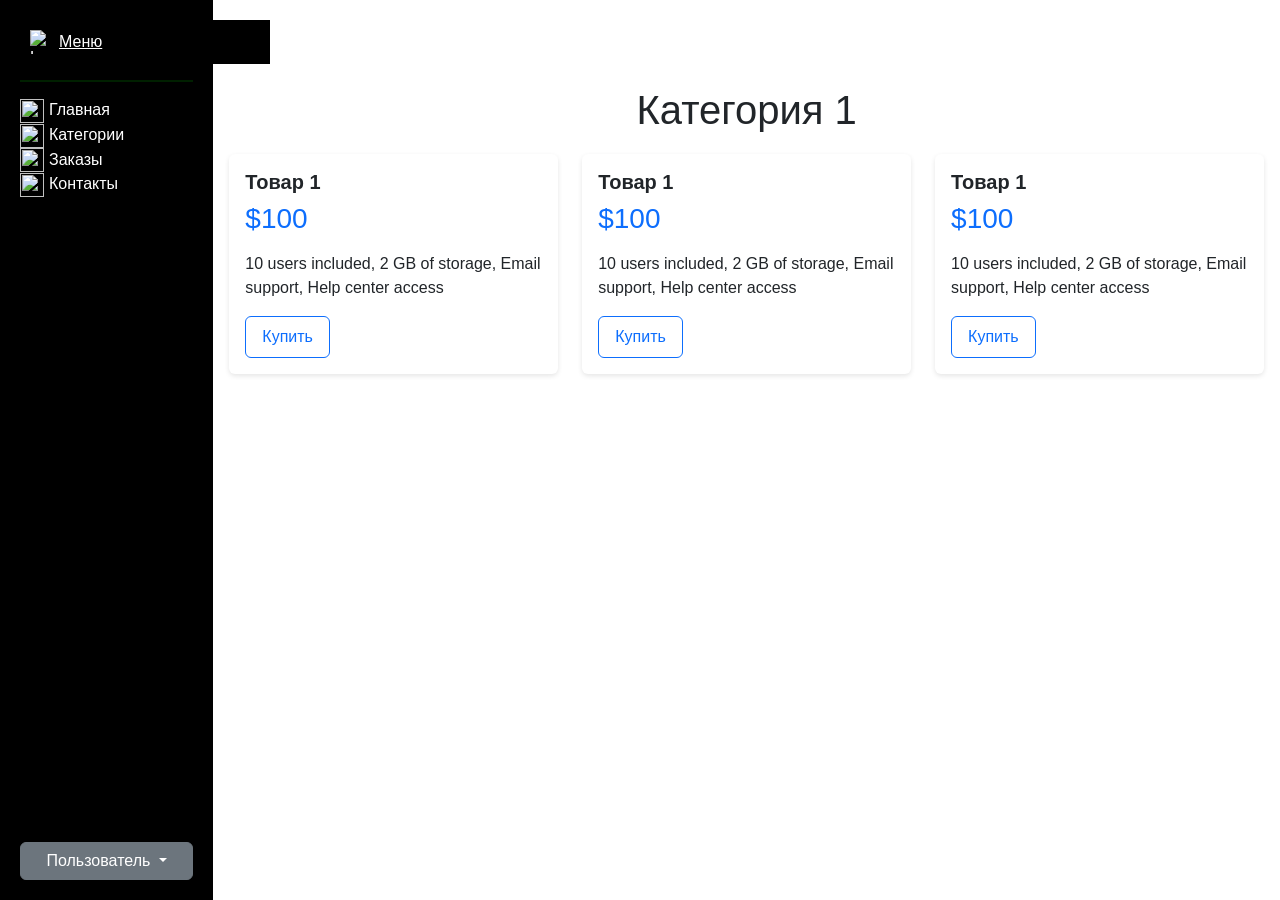
==== html/catalog.html @ d3c1b3eb "update homework.html" ====
<!DOCTYPE html>
<html lang="ru">
<head>
    <meta charset="UTF-8">
    <meta name="viewport" content="width=device-width, initial-scale=1.0">
    <title>Контакты</title>
    <link href="../css/bootstrap.min.css" rel="stylesheet"/>
    <link rel="stylesheet" href="../css/styles.css">
</head>
<body>
<div class="container-fluid">
    <div class="row">
        <div class="col-2 sidebar">
            <nav style="background-color: black; width: 250px; padding: 10px;">
                <a href="#" style="color: white; display: flex; align-items: center;">
                    <img src="../img/bootstrap.jpg" alt="Logo" width="24" height="24" style="margin-right: 5px;">
                    Меню
                </a>
            </nav>
            <hr class="border-2"/>
            <ul>
                <li><a class="col-2" href="homework.html"/>
                    <img src="../img/house.png" width="24" height="24" style="margin-right: 5px;">Главная
                </li>
                <li><a class="col-2" href="category.html"/>
                    <img src="../img/Andere001.ico" width="24" height="24" style="margin-right: 5px;">Категории
                </li>
                <li><a class="col-2" href="catalog.html"/>
                    <img src="../img/folder_add.png" width="24" height="24" style="margin-right: 5px;">Заказы
                </li>
                <li><a class="col-2" href="contacts.html"/>
                    <img src="../img/Msn_Messenger.png" width="24" height="24" style="margin-right: 5px;">Контакты
                </li>
            </ul>
            <div class="dropdown mt-auto">
                <a class="btn btn-secondary dropdown-toggle w-100" role="button" data-bs-toggle="dropdown"
                   aria-expanded="false">
                    Пользователь
                </a>
                <ul class="dropdown-menu ">
                    <li><a class="dropdown-item" href="#">Профиль</a></li>
                    <li>
                        <hr class="dropdown-divider">
                    </li>
                    <li><a class="dropdown-item" href="#">Выход</a></li>
                </ul>
            </div>
        </div>
        <!-- Основная часть (колонка 9) -->
        <div class="col-10 p-3">
            <h1 class="text-center" style="margin-top: 70px; margin-bottom: 20px">Категория 1</h1>
            <!-- Карточки товаров -->
            <div class="row">
                <div class="col-md-4 mb-4">
                    <div class="card">
                        <div class="card-body">
                            <h5 class="card-title">Товар 1</h5>
                            <h3 class="text-primary mb-3">$100</h3>
                            <p class="card-text">10 users included, 2 GB of storage, Email support, Help center
                                access</p>
                            <button class="btn btn-outline-primary">Купить</button>
                        </div>
                    </div>
                </div>
                <div class="col-md-4 mb-4">
                    <div class="card">
                        <div class="card-body">
                            <h5 class="card-title">Товар 1</h5>
                            <h3 class="text-primary mb-3">$100</h3>
                            <p class="card-text">10 users included, 2 GB of storage, Email support, Help center
                                access</p>
                            <button class="btn btn-outline-primary">Купить</button>
                        </div>
                    </div>
                </div>
                <div class="col-md-4 mb-4">
                    <div class="card">
                        <div class="card-body">
                            <h5 class="card-title">Товар 1</h5>
                            <h3 class="text-primary mb-3">$100</h3>
                            <p class="card-text">10 users included, 2 GB of storage, Email support, Help center
                                access</p>
                            <button class="btn btn-outline-primary">Купить</button>
                        </div>
                    </div>
                </div>
            </div>
        </div>
    </div>
</div>
<script src="../js/bootstrap.bundle.min.js"></script>
</body>
</html>
---- css/styles.css ----
body {
  margin: 0;
  font-family: 'Arial', sans-serif;
  min-height: 100vh;
}

.sidebar {
  background-color: black;
  color: green;
  padding: 20px;
  min-height: 100vh; /* Полная высота экрана */
  display: flex;
  flex-direction: column;
}

.card_param {
  width: 20rem;
  margin-top: 20px;
  margin-left: 50px;
}

.sidebar h3 {
  color: #fff;
  margin-bottom: 1.5rem;
}

.card {
  border: none;
  box-shadow: 0 2px 5px rgba(0,0,0,0.1);
}

.card-title {
  font-weight: bold;
}

.text-primary {
  color: #007bff;
}

.btn-outline-primary {
  padding: 0.5rem 1rem;
}

/* Стили для меню */
.sidebar ul {
  list-style-type: none; /* Убираем маркеры списка */
  margin: 0;
  padding: 0;
}

.sidebar ul li {
  margin: 0; /* Убираем отступы между пунктами */
  padding: 0;
  width: 100%; /* Задаём полную ширину */
  box-sizing: border-box; /* Учитываем отступы в ширину */
}

.sidebar ul li a {
  display: block; /* Делаем ссылку блочным элементом */
  /*padding: 10px; Отступы сверху/снизу */
  width: 100%; /* Явно задаём ширину */
  color: white; /* Цвет текста */
  text-decoration: none; /* Убираем подчёркивание */
}

.sidebar ul li a:hover {
  background-color: blue; /* Цвет фона при наведении (можно заменить на #007bff) */
  color: white; /* Цвет текста при наведении */
  text-decoration: none; /* Убираем подчёркивание при наведении */
  transition: background-color 0.3s ease; /* Плавный переход цвета */
}

/* Стили для выпадающего меню */
.dropdown-menu {
  background-color: #555; /* Тёмный фон */
  color: white; /* Цвет текста */
}

.dropdown-item {
  background-color: #555; /* Тёмный фон */
  color: white; /* Белый текст */
}

.dropdown-item:hover {
  color: #555;
  background-color: green;
}

button:hover {
  background-color: #007bff; /* Яркий фон */
  color: white; /* Контрастный текст */
}

.bg-gray {
    background-color: #555;
    color: white; /* Контрастный текст */

  margin: 0;
}
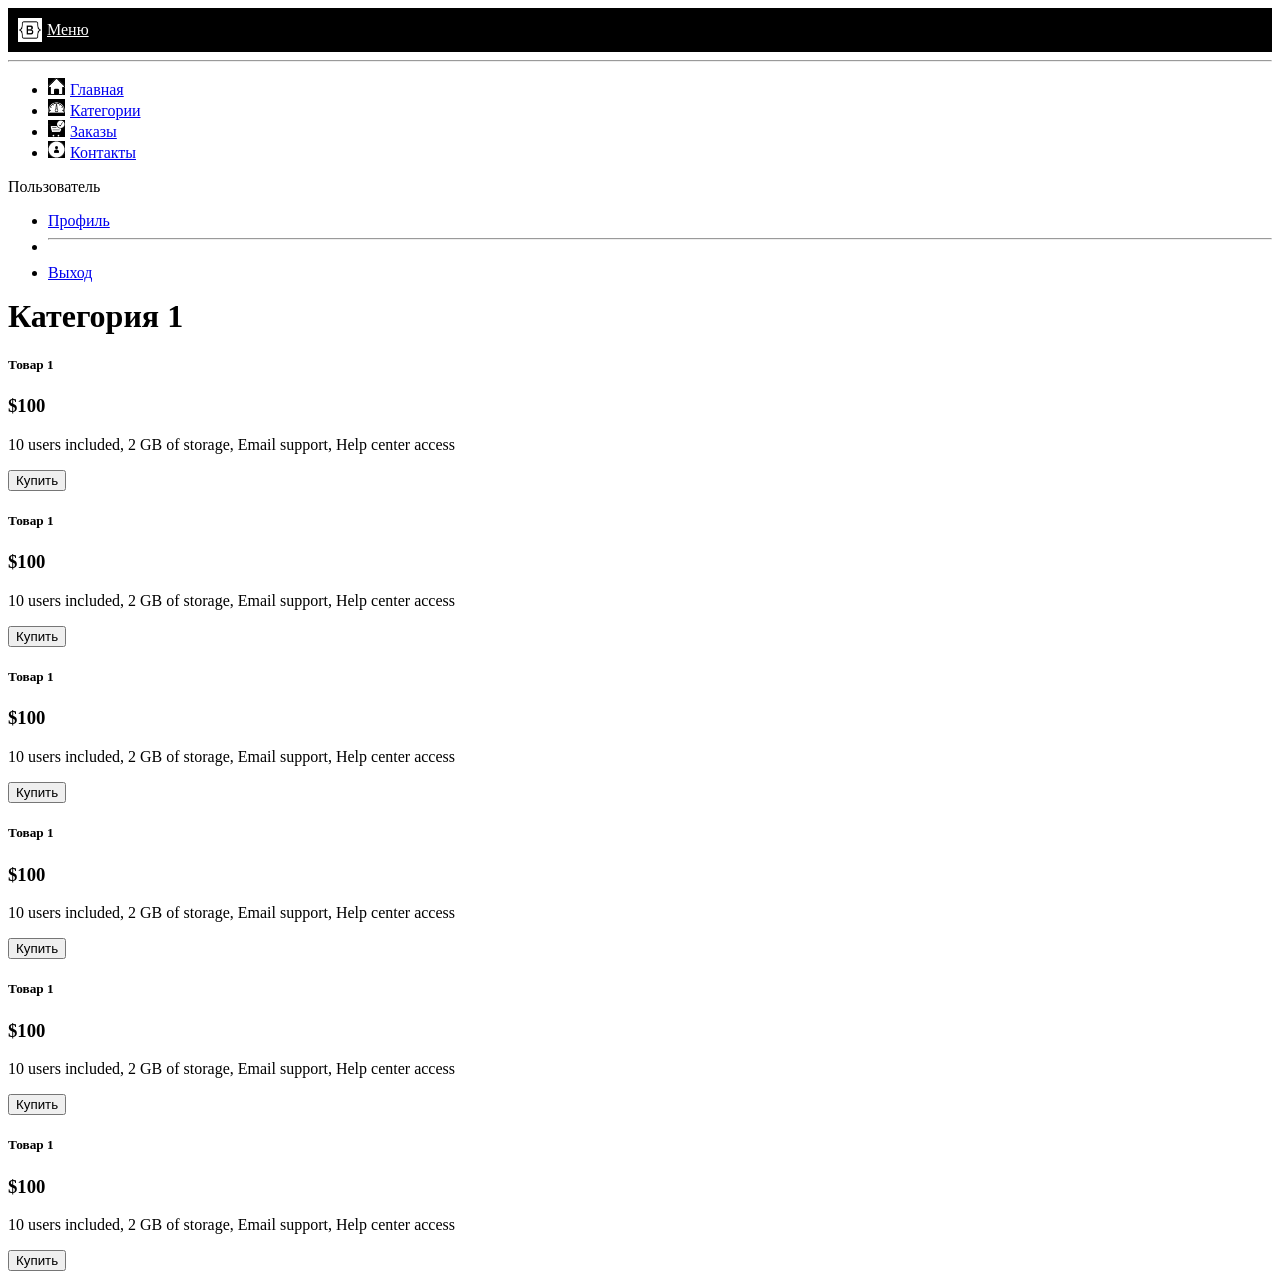
==== commit 1456d46f: "update project" ====
--- a/html/catalog.html
+++ b/html/catalog.html
@@ -4,14 +4,14 @@
     <meta charset="UTF-8">
     <meta name="viewport" content="width=device-width, initial-scale=1.0">
     <title>Контакты</title>
-    <link href="../css/bootstrap.min.css" rel="stylesheet"/>
-    <link rel="stylesheet" href="../css/styles.css">
+    <link href="css/bootstrap.min.css" rel="stylesheet"/>
+    <link rel="stylesheet" href="css/styles.css">
 </head>
 <body>
 <div class="container-fluid">
     <div class="row">
         <div class="col-2 sidebar">
-            <nav style="background-color: black; width: 250px; padding: 10px;">
+            <nav style="background-color: black; w-100; padding: 10px;">
                 <a href="#" style="color: white; display: flex; align-items: center;">
                     <img src="../img/bootstrap.jpg" alt="Logo" width="24" height="24" style="margin-right: 5px;">
                     Меню
@@ -19,17 +19,17 @@
             </nav>
             <hr class="border-2"/>
             <ul>
-                <li><a class="col-2" href="homework.html"/>
-                    <img src="../img/house.png" width="24" height="24" style="margin-right: 5px;">Главная
+                <li><a class="col-2" href="index.html"/>
+                    <img src="../img/home.jpg" width="17" height="17" style="margin-right: 5px;">Главная
                 </li>
                 <li><a class="col-2" href="category.html"/>
-                    <img src="../img/Andere001.ico" width="24" height="24" style="margin-right: 5px;">Категории
+                    <img src="../img/dashboard.jpg" width="17" height="17" style="margin-right: 5px;">Категории
                 </li>
                 <li><a class="col-2" href="catalog.html"/>
-                    <img src="../img/folder_add.png" width="24" height="24" style="margin-right: 5px;">Заказы
+                    <img src="../img/orders.jpg" width="17" height="17" style="margin-right: 5px;">Заказы
                 </li>
                 <li><a class="col-2" href="contacts.html"/>
-                    <img src="../img/Msn_Messenger.png" width="24" height="24" style="margin-right: 5px;">Контакты
+                    <img src="../img/men.jpg" width="17" height="17" style="margin-right: 5px;">Контакты
                 </li>
             </ul>
             <div class="dropdown mt-auto">
@@ -48,14 +48,14 @@
         </div>
         <!-- Основная часть (колонка 9) -->
         <div class="col-10 p-3">
-            <h1 class="text-center" style="margin-top: 70px; margin-bottom: 20px">Категория 1</h1>
+            <h1 class="text-center" style="margin-top: 10px; margin-bottom: 20px">Категория 1</h1>
             <!-- Карточки товаров -->
             <div class="row">
                 <div class="col-md-4 mb-4">
                     <div class="card">
                         <div class="card-body">
-                            <h5 class="card-title">Товар 1</h5>
-                            <h3 class="text-primary mb-3">$100</h3>
+                            <h5 class="card-title  bg-gray-lite  text-center w-100">Товар 1</h5>
+                            <h3 class="text-primary mb-3 text-center">$100</h3>
                             <p class="card-text">10 users included, 2 GB of storage, Email support, Help center
                                 access</p>
                             <button class="btn btn-outline-primary">Купить</button>
@@ -65,8 +65,8 @@
                 <div class="col-md-4 mb-4">
                     <div class="card">
                         <div class="card-body">
-                            <h5 class="card-title">Товар 1</h5>
-                            <h3 class="text-primary mb-3">$100</h3>
+                            <h5 class="card-title  bg-gray-lite  text-center w-100">Товар 1</h5>
+                            <h3 class="text-primary mb-3 text-center">$100</h3>
                             <p class="card-text">10 users included, 2 GB of storage, Email support, Help center
                                 access</p>
                             <button class="btn btn-outline-primary">Купить</button>
@@ -76,8 +76,41 @@
                 <div class="col-md-4 mb-4">
                     <div class="card">
                         <div class="card-body">
-                            <h5 class="card-title">Товар 1</h5>
-                            <h3 class="text-primary mb-3">$100</h3>
+                            <h5 class="card-title  bg-gray-lite  text-center w-100">Товар 1</h5>
+                            <h3 class="text-primary mb-3 text-center">$100</h3>
+                            <p class="card-text">10 users included, 2 GB of storage, Email support, Help center
+                                access</p>
+                            <button class="btn btn-outline-primary">Купить</button>
+                        </div>
+                    </div>
+                </div>
+                <div class="col-md-4 mb-4">
+                    <div class="card">
+                        <div class="card-body">
+                            <h5 class="card-title  bg-gray-lite  text-center w-100">Товар 1</h5>
+                            <h3 class="text-primary mb-3 text-center">$100</h3>
+                            <p class="card-text">10 users included, 2 GB of storage, Email support, Help center
+                                access</p>
+                            <button class="btn btn-outline-primary">Купить</button>
+                        </div>
+                    </div>
+                </div>
+                <div class="col-md-4 mb-4">
+                    <div class="card">
+                        <div class="card-body">
+                            <h5 class="card-title  bg-gray-lite  text-center w-100">Товар 1</h5>
+                            <h3 class="text-primary mb-3 text-center">$100</h3>
+                            <p class="card-text">10 users included, 2 GB of storage, Email support, Help center
+                                access</p>
+                            <button class="btn btn-outline-primary">Купить</button>
+                        </div>
+                    </div>
+                </div>
+                <div class="col-md-4 mb-4">
+                    <div class="card">
+                        <div class="card-body">
+                            <h5 class="card-title  bg-gray-lite  text-center w-100">Товар 1</h5>
+                            <h3 class="text-primary mb-3 mt-3 text-center">$100</h3>
                             <p class="card-text">10 users included, 2 GB of storage, Email support, Help center
                                 access</p>
                             <button class="btn btn-outline-primary">Купить</button>
@@ -88,6 +121,6 @@
         </div>
     </div>
 </div>
-<script src="../js/bootstrap.bundle.min.js"></script>
+<script src="js/bootstrap.bundle.min.js"></script>
 </body>
 </html>
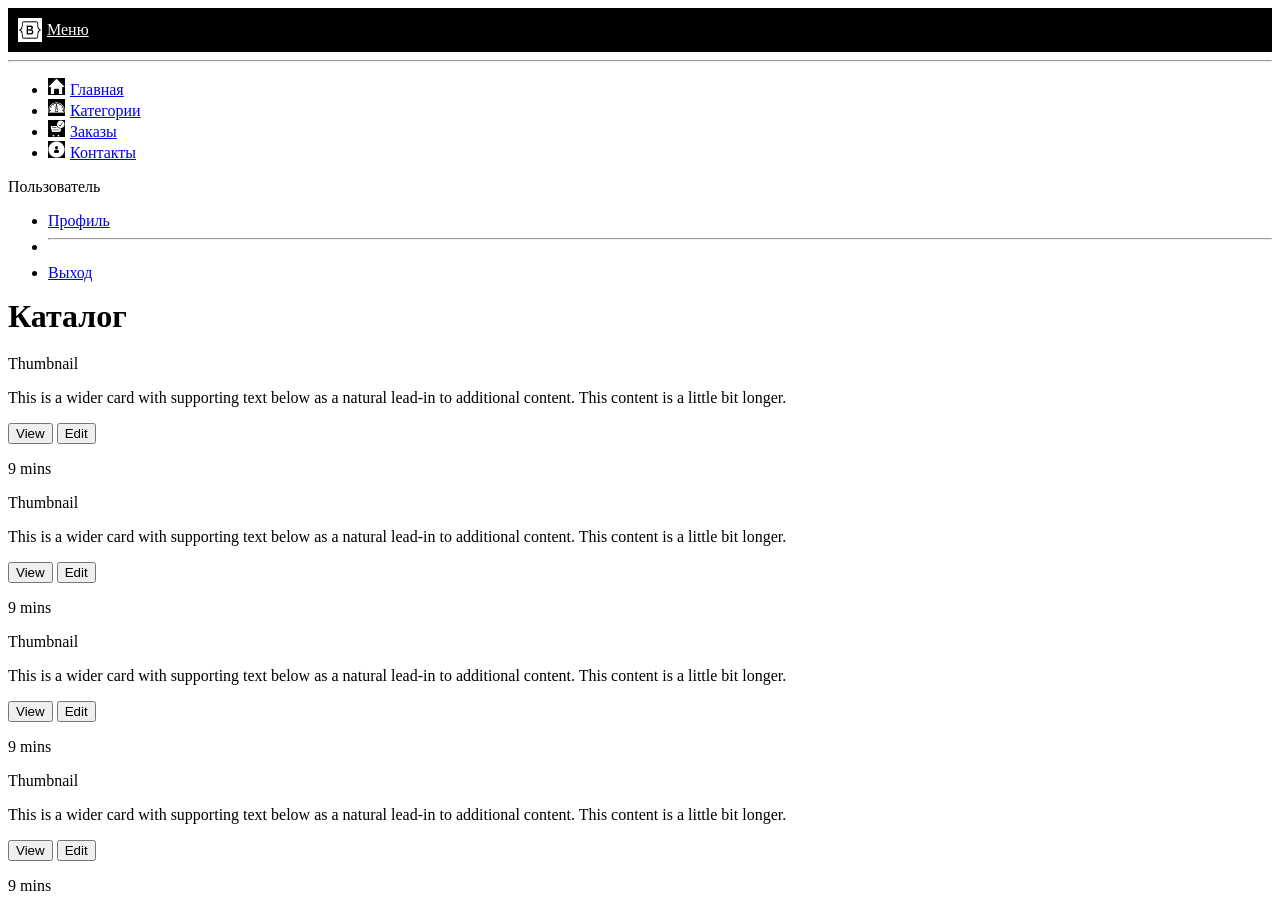
==== commit 988e6265: "update project" ====
--- a/html/catalog.html
+++ b/html/catalog.html
@@ -22,10 +22,10 @@
                 <li><a class="col-2" href="index.html"/>
                     <img src="../img/home.jpg" width="17" height="17" style="margin-right: 5px;">Главная
                 </li>
-                <li><a class="col-2" href="category.html"/>
+                <li><a class="col-2" href="catalog.html"/>
                     <img src="../img/dashboard.jpg" width="17" height="17" style="margin-right: 5px;">Категории
                 </li>
-                <li><a class="col-2" href="catalog.html"/>
+                <li><a class="col-2" href="category.html"/>
                     <img src="../img/orders.jpg" width="17" height="17" style="margin-right: 5px;">Заказы
                 </li>
                 <li><a class="col-2" href="contacts.html"/>
@@ -48,72 +48,92 @@
         </div>
         <!-- Основная часть (колонка 9) -->
         <div class="col-10 p-3">
-            <h1 class="text-center" style="margin-top: 10px; margin-bottom: 20px">Категория 1</h1>
+            <h1 class="text-center" style="margin-top: 10px; margin-bottom: 20px">Каталог</h1>
+
             <!-- Карточки товаров -->
             <div class="row">
-                <div class="col-md-4 mb-4">
-                    <div class="card">
-                        <div class="card-body">
-                            <h5 class="card-title  bg-gray-lite  text-center w-100">Товар 1</h5>
-                            <h3 class="text-primary mb-3 text-center">$100</h3>
-                            <p class="card-text">10 users included, 2 GB of storage, Email support, Help center
-                                access</p>
-                            <button class="btn btn-outline-primary">Купить</button>
+
+                <div class="col-5">
+                    <div class="card ">
+                        <div class="card-header bg-gray text-white text-center p-5 w-100">
+                            Thumbnail
+                        </div>
+
+                        <div class="card-body ">
+                            <p class="card-text">This is a wider card with supporting text below as a natural lead-in to
+                                additional content. This content is a little bit longer.</p>
+                            <div class="row">
+                                <div class="col-md-9 ">
+                                    <button type="button" class="btn btn-outline-secondary btn-sm">View</button>
+                                    <button type="button" class="btn btn-outline-secondary btn-sm">Edit</button>
+                                </div>
+                                <div class="col-md-3">
+                                    <p class="text-lg-end">9 mins</p>
+                                </div>
+                            </div>
                         </div>
                     </div>
                 </div>
-                <div class="col-md-4 mb-4">
-                    <div class="card">
-                        <div class="card-body">
-                            <h5 class="card-title  bg-gray-lite  text-center w-100">Товар 1</h5>
-                            <h3 class="text-primary mb-3 text-center">$100</h3>
-                            <p class="card-text">10 users included, 2 GB of storage, Email support, Help center
-                                access</p>
-                            <button class="btn btn-outline-primary">Купить</button>
+                <div class="col-5">
+                    <div class="card mb-4">
+                        <div class="card-header bg-gray text-white text-center p-5 w-100">
+                            Thumbnail
+                        </div>
+
+                        <div class="card-body ">
+                            <p class="card-text">This is a wider card with supporting text below as a natural lead-in to
+                                additional content. This content is a little bit longer.</p>
+                            <div class="row">
+                                <div class="col-md-9 ">
+                                    <button type="button" class="btn btn-outline-secondary btn-sm">View</button>
+                                    <button type="button" class="btn btn-outline-secondary btn-sm">Edit</button>
+                                </div>
+                                <div class="col-md-3">
+                                    <p class="text-lg-end">9 mins</p>
+                                </div>
+                            </div>
                         </div>
                     </div>
                 </div>
-                <div class="col-md-4 mb-4">
-                    <div class="card">
-                        <div class="card-body">
-                            <h5 class="card-title  bg-gray-lite  text-center w-100">Товар 1</h5>
-                            <h3 class="text-primary mb-3 text-center">$100</h3>
-                            <p class="card-text">10 users included, 2 GB of storage, Email support, Help center
-                                access</p>
-                            <button class="btn btn-outline-primary">Купить</button>
+                <div class="col-5">
+                    <div class="card mb-4">
+                        <div class="card-header bg-gray text-white text-center p-5 w-100">
+                            Thumbnail
+                        </div>
+
+                        <div class="card-body ">
+                            <p class="card-text">This is a wider card with supporting text below as a natural lead-in to
+                                additional content. This content is a little bit longer.</p>
+                            <div class="row">
+                                <div class="col-md-9 ">
+                                    <button type="button" class="btn btn-outline-secondary btn-sm">View</button>
+                                    <button type="button" class="btn btn-outline-secondary btn-sm">Edit</button>
+                                </div>
+                                <div class="col-md-3">
+                                    <p class="text-lg-end">9 mins</p>
+                                </div>
+                            </div>
                         </div>
                     </div>
                 </div>
-                <div class="col-md-4 mb-4">
-                    <div class="card">
-                        <div class="card-body">
-                            <h5 class="card-title  bg-gray-lite  text-center w-100">Товар 1</h5>
-                            <h3 class="text-primary mb-3 text-center">$100</h3>
-                            <p class="card-text">10 users included, 2 GB of storage, Email support, Help center
-                                access</p>
-                            <button class="btn btn-outline-primary">Купить</button>
+                <div class="col-5">
+                    <div class="card mb-4">
+                        <div class="card-header bg-gray text-white text-center p-5 w-100">
+                            Thumbnail
                         </div>
-                    </div>
-                </div>
-                <div class="col-md-4 mb-4">
-                    <div class="card">
-                        <div class="card-body">
-                            <h5 class="card-title  bg-gray-lite  text-center w-100">Товар 1</h5>
-                            <h3 class="text-primary mb-3 text-center">$100</h3>
-                            <p class="card-text">10 users included, 2 GB of storage, Email support, Help center
-                                access</p>
-                            <button class="btn btn-outline-primary">Купить</button>
-                        </div>
-                    </div>
-                </div>
-                <div class="col-md-4 mb-4">
-                    <div class="card">
-                        <div class="card-body">
-                            <h5 class="card-title  bg-gray-lite  text-center w-100">Товар 1</h5>
-                            <h3 class="text-primary mb-3 mt-3 text-center">$100</h3>
-                            <p class="card-text">10 users included, 2 GB of storage, Email support, Help center
-                                access</p>
-                            <button class="btn btn-outline-primary">Купить</button>
+
+                        <div class="card-body ">
+                            <p class="card-text">This is a wider card with supporting text below as a natural lead-in to
+                                additional content. This content is a little bit longer.</p>
+                            <div class="row">
+                                <div class="col-md-9">
+                                    <button type="button" class="btn btn-outline-secondary btn-sm">View</button>
+                                    <button type="button" class="btn btn-outline-secondary btn-sm">Edit</button>
+                                </div>
+                                <div class="col-md-3">
+                                    <p class="text-lg-end">9 mins</p>
+                                </div>
+                            </div>
                         </div>
                     </div>
                 </div>
